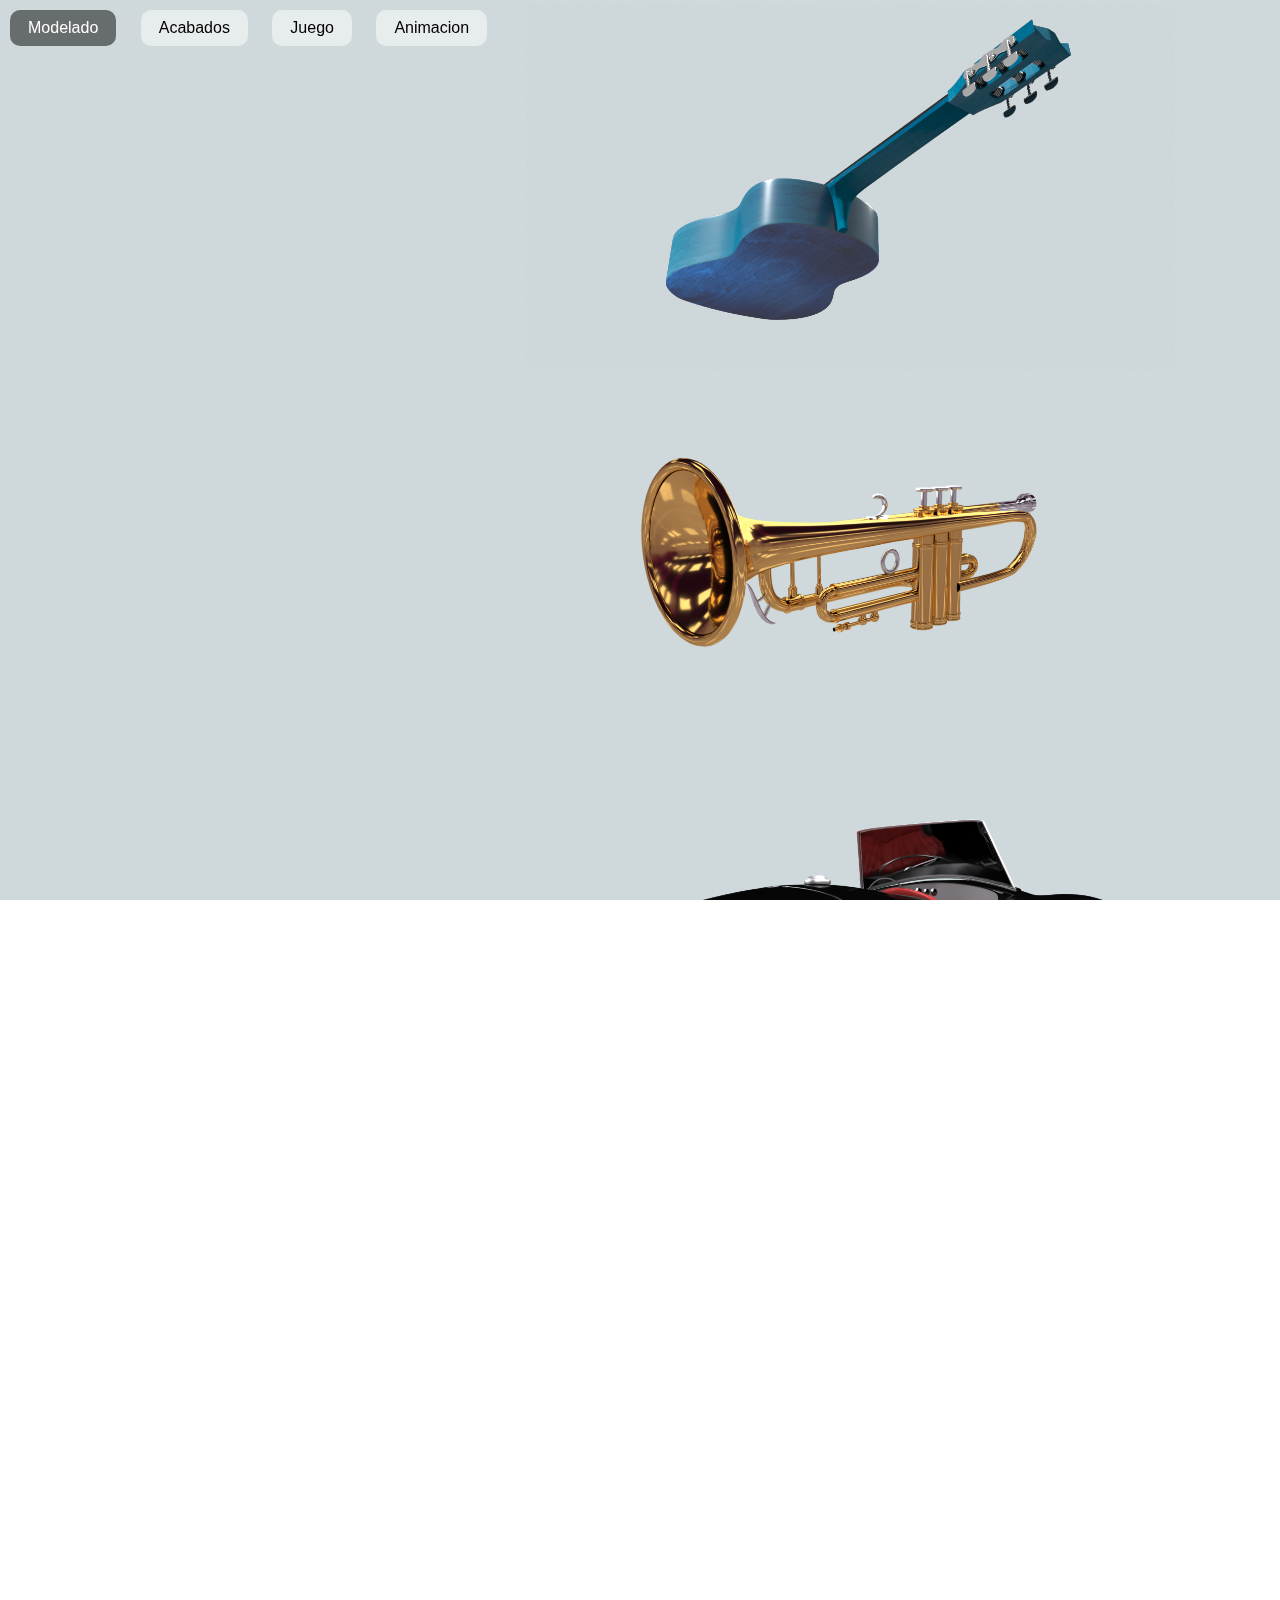
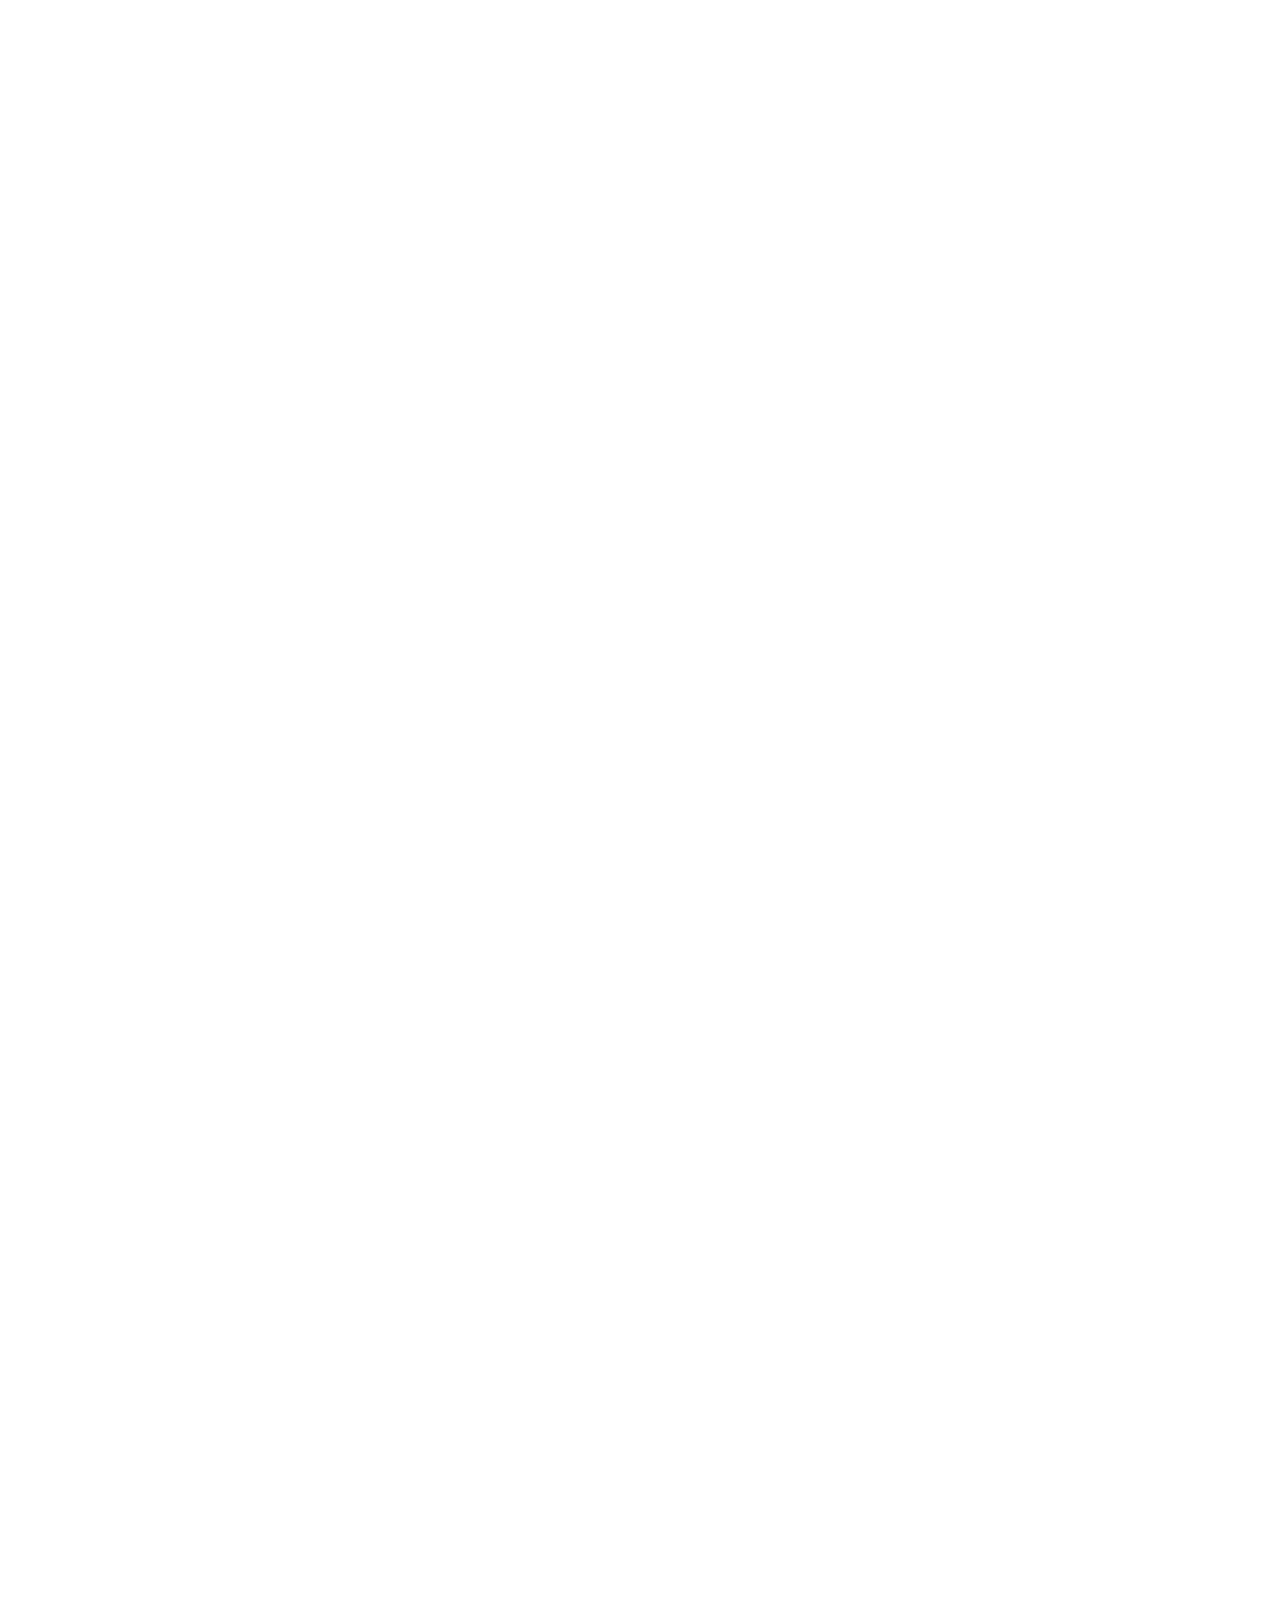
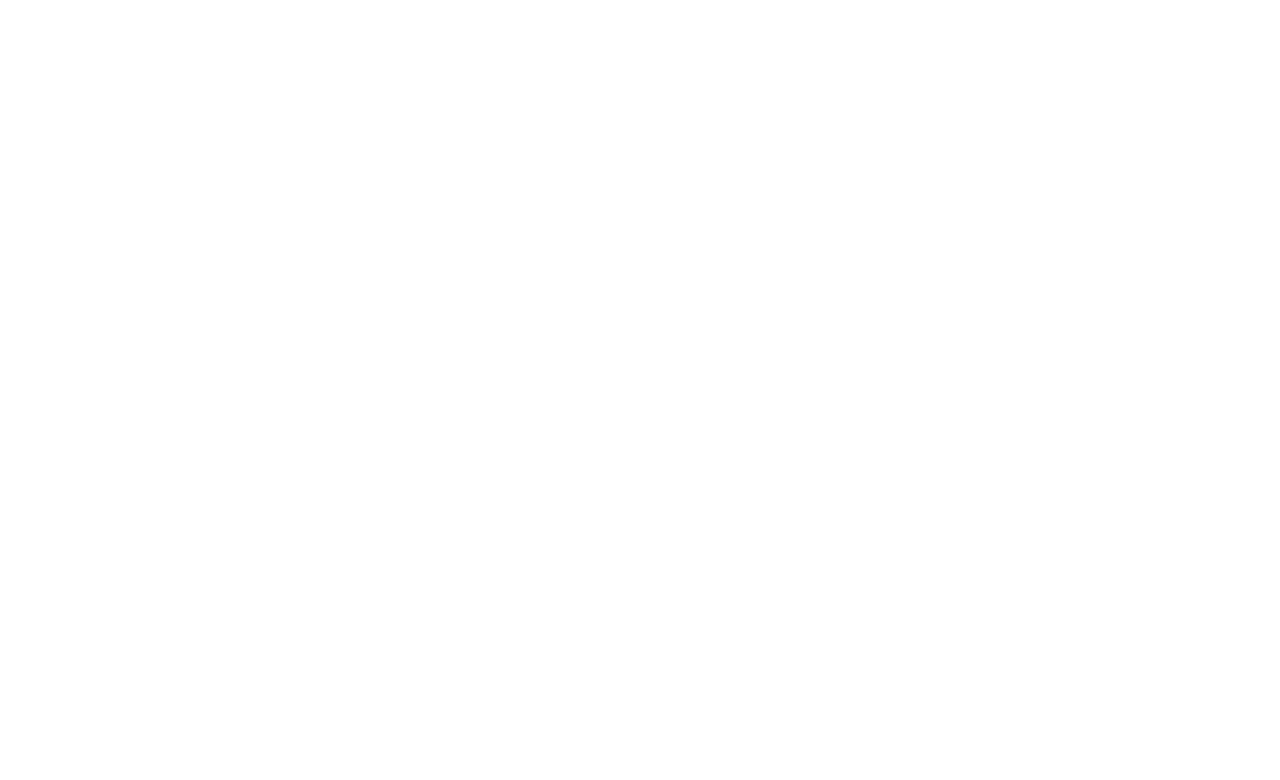
==== Portfoli_PaulaRamos.html @ d9720a5e "Add files via upload" ====
<!DOCTYPE html>
<html>
<head>
<title>Portfolio</title>
<link rel="stylesheet" type="text/css" href="css/jquery.fullPage.css" />
<link rel="stylesheet" type="text/css" href="css/mystyle.css"/>
<link rel="stylesheet" type="text/css" href="css/Porfoli_PaulaRamos.css"/>
<script src="http://ajax.googleapis.com/ajax/libs/jquery/1.10.2/jquery.min.js"></script>
<script src="http://ajax.googleapis.com/ajax/libs/jqueryui/1.9.1/jquery-ui.min.js"></script>
<script src="js/jquery.fullPage.js"></script>
<script src="js/main.js"></script>
</head>

<body>

	<nav>
		<ul id="menu">
			<li data-menuanchor="firstPage"><a href="#firstPage">Modelado</a></li>
			<li data-menuanchor="secondPage"><a href="#secondPage">Acabados</a></li>
			<li data-menuanchor="3rdPage"><a href="#3rdPage">Juego</a></li>
			<li data-menuanchor="4thpage"><a href="#4thpage">Animacion</a></li>
		</ul>
	</nav>

	<div id="fullpage">
	
		<div class="section" id="modelado">
			
			<section id="contenido">
			
				
				<div>
				<!--<img  class ="dragon" src="imagenes/bowie.jpg" alt="dragon" title ="holaaaa">-->
			
					<img  class ="dragon" src="imagenes/rs_Master_layerbeauty_001.png" alt="dragon" title ="holaaaa">
			 
			  </div>
			   <div>
				<img  class ="dragon" src="imagenes/trompeta.png" alt="dragon" title ="holaaaa">
			  </div>
			   <div>
				<img  class ="dragon" src="imagenes/RamosPaula_AC_Cobra5_001.png" alt="dragon" title ="holaaaa">
			  </div>
			  <img  class ="contenido_foto" src="cats.jpg" alt="dragon" title ="holaaaa">
			  
			<section/>
		
		</div>
		
		<div class="section" id= "acabados">
			
			<section id="contenido2">
			  <div>
				<img  class ="acabados" src="imagenes/casco.png" alt="dragon" title ="holaaaa">
			  </div>
			   <div>
				<img  class ="acabados" src="imagenes/espada.png" alt="dragon" title ="holaaaa">
			  </div>
			  
			
			<section/>
			
		</div>
			
		
		<div class="section" id= "juego">
			
			
			  <div>
				
                  <video width="1280" height="880" controls>
                <source src="Polygon Forest (in game).mp4" type="video/mp4">
  

                </video>
			  </div>
			  
			<section/>
		</div>
		<div class="section" id= "animacion">
            
                  <video width="1280" height="880" controls>
                <source src="Paperman Oscar Winner Disney HD.mp4" type="video/mp4">
  

                </video>
			
			
  

                </video>
			<section/>
		
		</div>
	</div>
	
</body>
</html>
---- css/mystyle.css ----
@CHARSET "ISO-8859-1";
/* Reset CSS
 * --------------------------------------- */
body,div,dl,dt,dd,ul,ol,li,h1,h2,h3,h4,h5,h6,pre,
form,fieldset,input,textarea,p,blockquote,th,td {
    padding: 0;
    margin: 0;
}
a{
	text-decoration:none;
}
table {
    border-spacing: 0;
}
fieldset,img {
    border: 0;
}
address,caption,cite,code,dfn,em,strong,th,var {
    font-weight: normal;
    font-style: normal;
}
strong{
	font-weight: bold;
}
ol,ul {
    list-style: none;
    margin:0;
    padding:0;
}
caption,th {
    text-align: left;

}
h1,h2,h3,h4,h5,h6 {
    font-weight: normal;
    font-size: 100%;
    margin:0;
    padding:0;
    color:#444;
}
q:before,q:after {
    content:'';
}
abbr,acronym { border: 0;
}


/* Custom CSS
 * --------------------------------------- */
body{
	font-family: arial,helvetica;
	color: #333;
	color: rgba(0,0,0,0.5);
}
.wrap{
	margin-left: auto;
	margin-right: auto;
	width: 960px;
	position: relative;
}
h1{
	font-size: 6em;
}
p{
	font-size: 2em;
}
.intro p{
	width: 50%;
	margin: 0 auto;
	font-size: 1.5em;
}
.section{
	text-align:center;
}
#menu li {
	display:inline-block;
	margin: 10px;
	color: #000;
	background:#fff;
	background: rgba(255,255,255, 0.5);
	-webkit-border-radius: 10px;
            border-radius: 10px;
}
#menu li.active{
	background:#666;
	background: rgba(0,0,0, 0.5);
	color: #fff;
}
#menu li a{
	text-decoration:none;
	color: #000;
}
#menu li.active a:hover{
	color: #000;
}
#menu li:hover{
	background: rgba(255,255,255, 0.8);
}
#menu li a,
#menu li.active a{
	padding: 9px 18px;
	display:block;
}
#menu li.active a{
	color: #fff;
}
#menu{
	position:fixed;
	top:0;
	left:0;
	height: 40px;
	z-index: 70;
	width: 100%;
	padding: 0;
	margin:0;
}
.twitter-share-button{
	position: fixed;
	z-index: 99;
	right: 149px;
	top: 9px;
}
#download{
	margin: 10px 0 0 0;
	padding: 15px 10px;
	color: #fff;
	text-shadow: 0 -1px 0 rgba(0,0,0,0.25);
	background-color: #49afcd;
	background-image: -moz-linear-gradient(top, #5bc0de, #2f96b4);
	background-image: -ms-linear-gradient(top, #5bc0de, #2f96b4);
	background-image: -webkit-gradient(linear,0 0,0 100%,from( #5bc0de),to( #2f96b4));
	background-image: -webkit-linear-gradient(top, #5bc0de, #2f96b4);
	background-image: -o-linear-gradient(top, #5bc0de, #2f96b4);
	background-image: linear-gradient(top, #5bc0de, #2f96b4);
	background-repeat: repeat-x;
	filter: progid:DXImageTransform.Microsoft.gradient(startColorstr='#5bc0de', endColorstr='#2f96b4', GradientType=0);
	border-color: #2f96b4 #2f96b4 #1f6377;
	border-color: rgba(0,0,0,.1) rgba(0,0,0,.1) rgba(0,0,0,.25);
	filter: progid:DXImageTransform.Microsoft.gradient(enabled=false);

	-webkit-border-radius: 6px;
	-moz-border-radius: 6px;
	border-radius: 6px;
	vertical-align: middle;
	cursor: pointer;
	display: inline-block;
	-webkit-box-shadow: inset 0 1px 0 rgba(255,255,255,0.2),0 1px 2px rgba(0,0,0,0.05);
	-moz-box-shadow: inset 0 1px 0 rgba(255,255,255,0.2),0 1px 2px rgba(0,0,0,0.05);
	box-shadow: inset 0 1px 0 rgba(255,255,255,0.2),0 1px 2px rgba(0,0,0,0.05);
}
#download a{
	text-decoration:none;
	color:#fff;
}
#download:hover{
	text-shadow: 0 -1px 0 rgba(0,0,0,.25);
	background-color: #2F96B4;
	background-position: 0 -15px;
	-webkit-transition: background-position .1s linear;
	-moz-transition: background-position .1s linear;
	-ms-transition: background-position .1s linear;
	-o-transition: background-position .1s linear;
	transition: background-position .1s linear;
}
#infoMenu{
	height: 20px;
	color: #f2f2f2;
	position:fixed;
	z-index:70;
	bottom:0;
	width:100%;
	text-align:right;
	font-size:0.9em;
	padding:8px 0 8px 0;
}
#infoMenu ul{
	padding: 0 40px;
}
#infoMenu li a{
	display: block;
	margin: 0 22px 0 0;
	color: #333;
}
#infoMenu li a:hover{
	text-decoration:underline;
}
#infoMenu li{
	display:inline-block;
	position:relative;
}
#examplesList{
	display:none;
	background: #282828;
	-webkit-border-radius: 6px;
	-moz-border-radius: 6px;
	border-radius: 6px;
	padding: 20px;
	float: left;
	position: absolute;
	bottom: 29px;
	right: 0;
	width:638px;
	text-align:left;
}
#examplesList ul{
	padding:0;
}
#examplesList ul li{
	display:block;
	margin: 5px 0;
}
#examplesList ul li a{
	color: #BDBDBD;
	margin:0;
}
#examplesList ul li a:hover{
	color: #f2f2f2;
}
#examplesList .column{
	float: left;
	margin: 0 20px 0 0;
}
#examplesList h3{
	color: #f2f2f2;
	font-size: 1.2em;
	margin: 0 0 15px 0;
	border-bottom: 1px solid rgba(0, 0, 0, 0.4);
	-webkit-box-shadow: 0 1px 0 rgba(255, 255, 255, 0.1);
	-moz-box-shadow: 0 1px 0 rgba(255,255,255,0.1);
	box-shadow: 0 1px 0 rgba(255, 255, 255, 0.1);
	padding: 0 0 5px 0;
}



/* Demos Menu
 * --------------------------------------- */
 #demosMenu{
	position:fixed;
	bottom: 10px;
	right:10px;
	z-index: 999;
 }
---- css/Porfoli_PaulaRamos.css ----
.dragon{
	float: relative;
	height: 365px;
	margin: 5px;
}
.acabados{
	float: relative;
	height: 500px;
	margin: 5px;
}


body 
	{
	background-color: white
	}

#contenido
	{
		background-color: none;
		width: 1700px ;
		height: 1090px;
		margin: auto;
		
	}
#contenido2	
	{
		background-color: none;
		width: 1700px ;
		height: 1090px;
		margin: auto;
	}
#contenido3	
	{
		background-color: none;
		width: 1700px ;
		height: 1090px;
		margin: auto;
	}
#contenido4	
	{
		background-color: none;
		width: 1700px ;
		height: 1090px;
		margin: auto;
	}
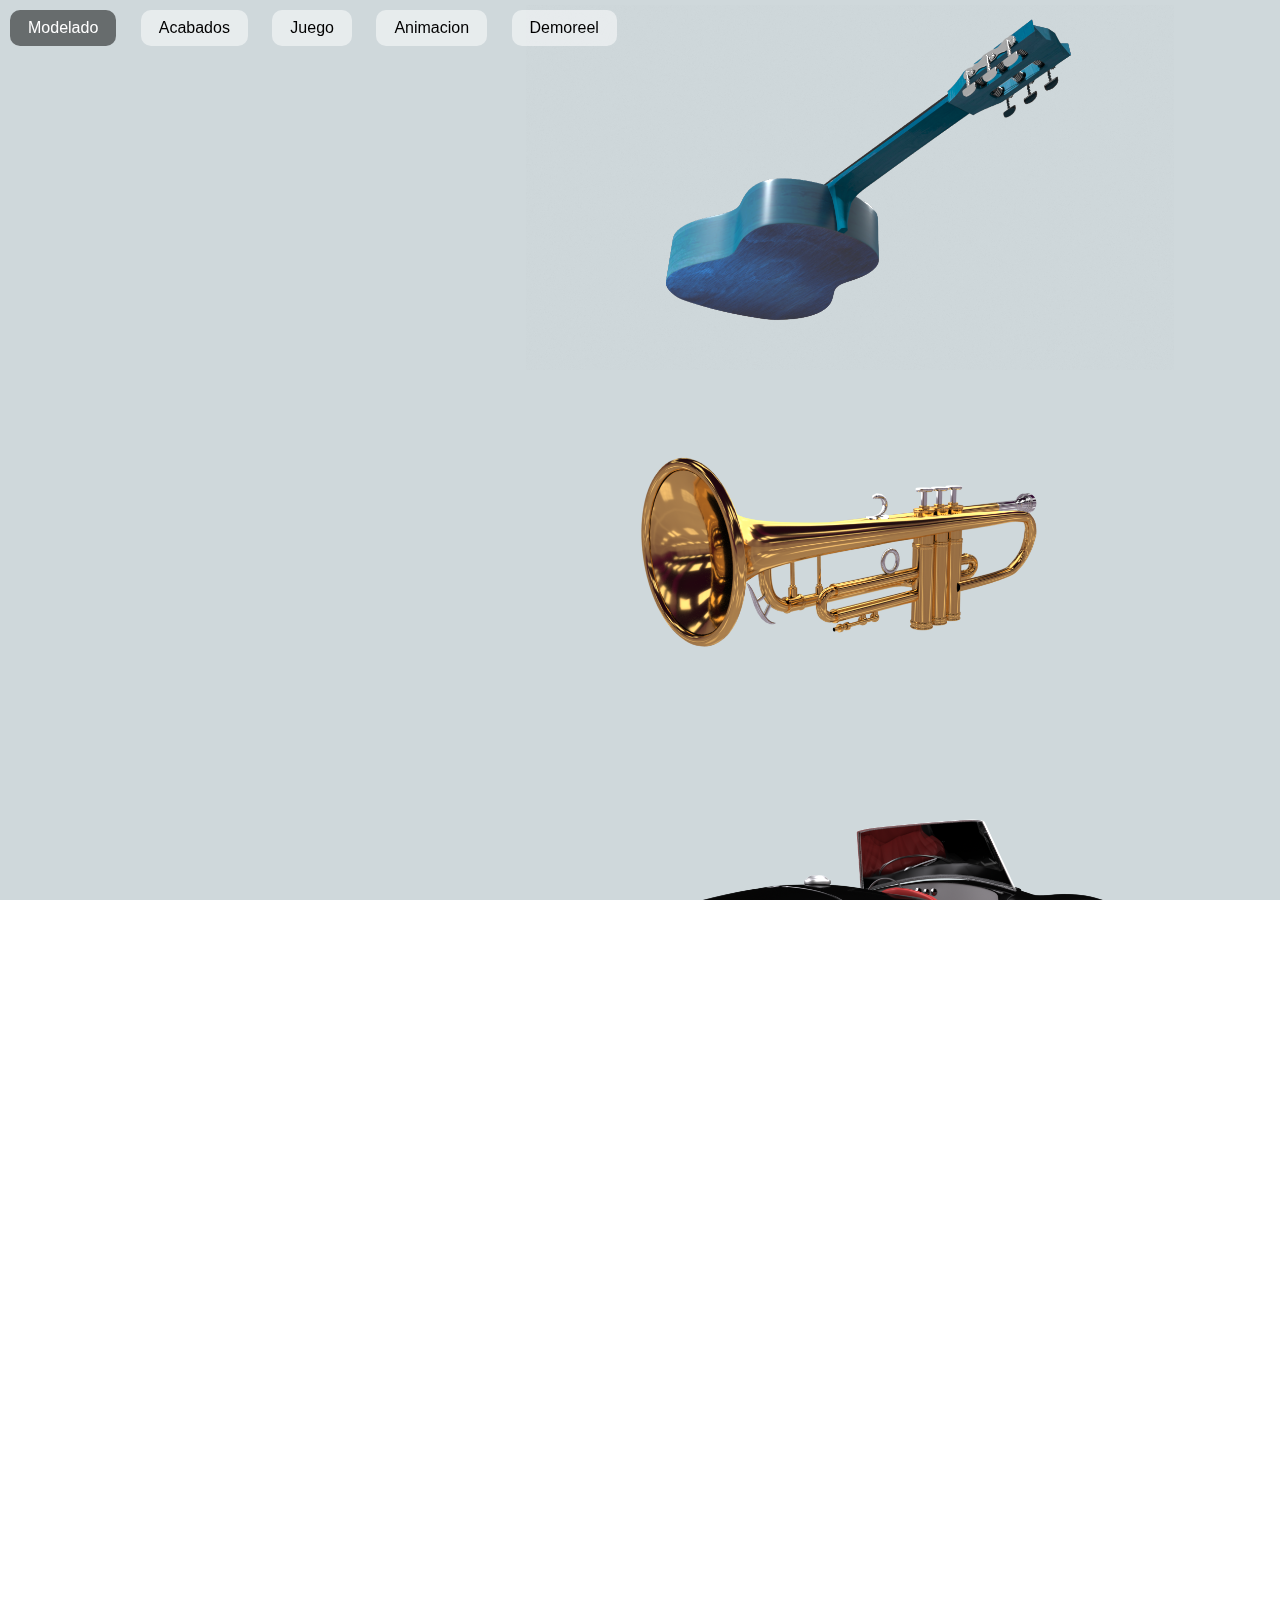
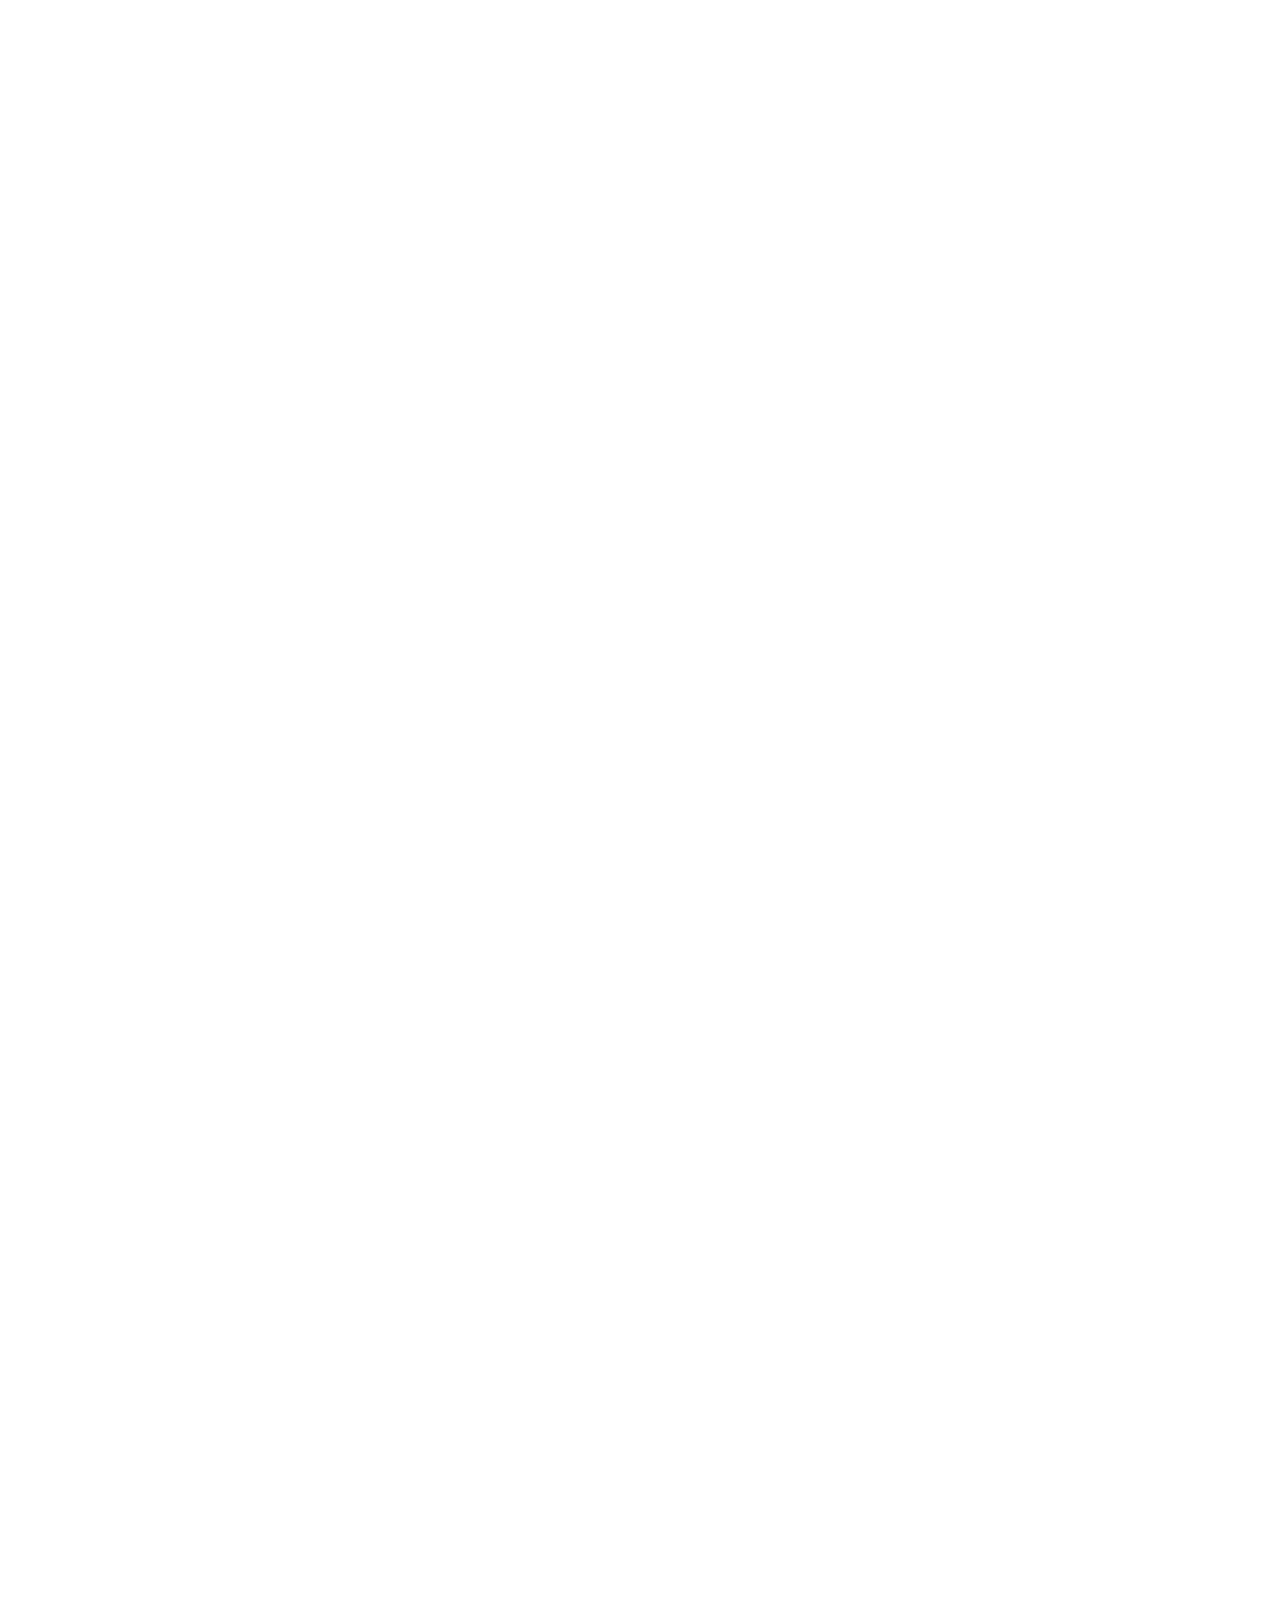
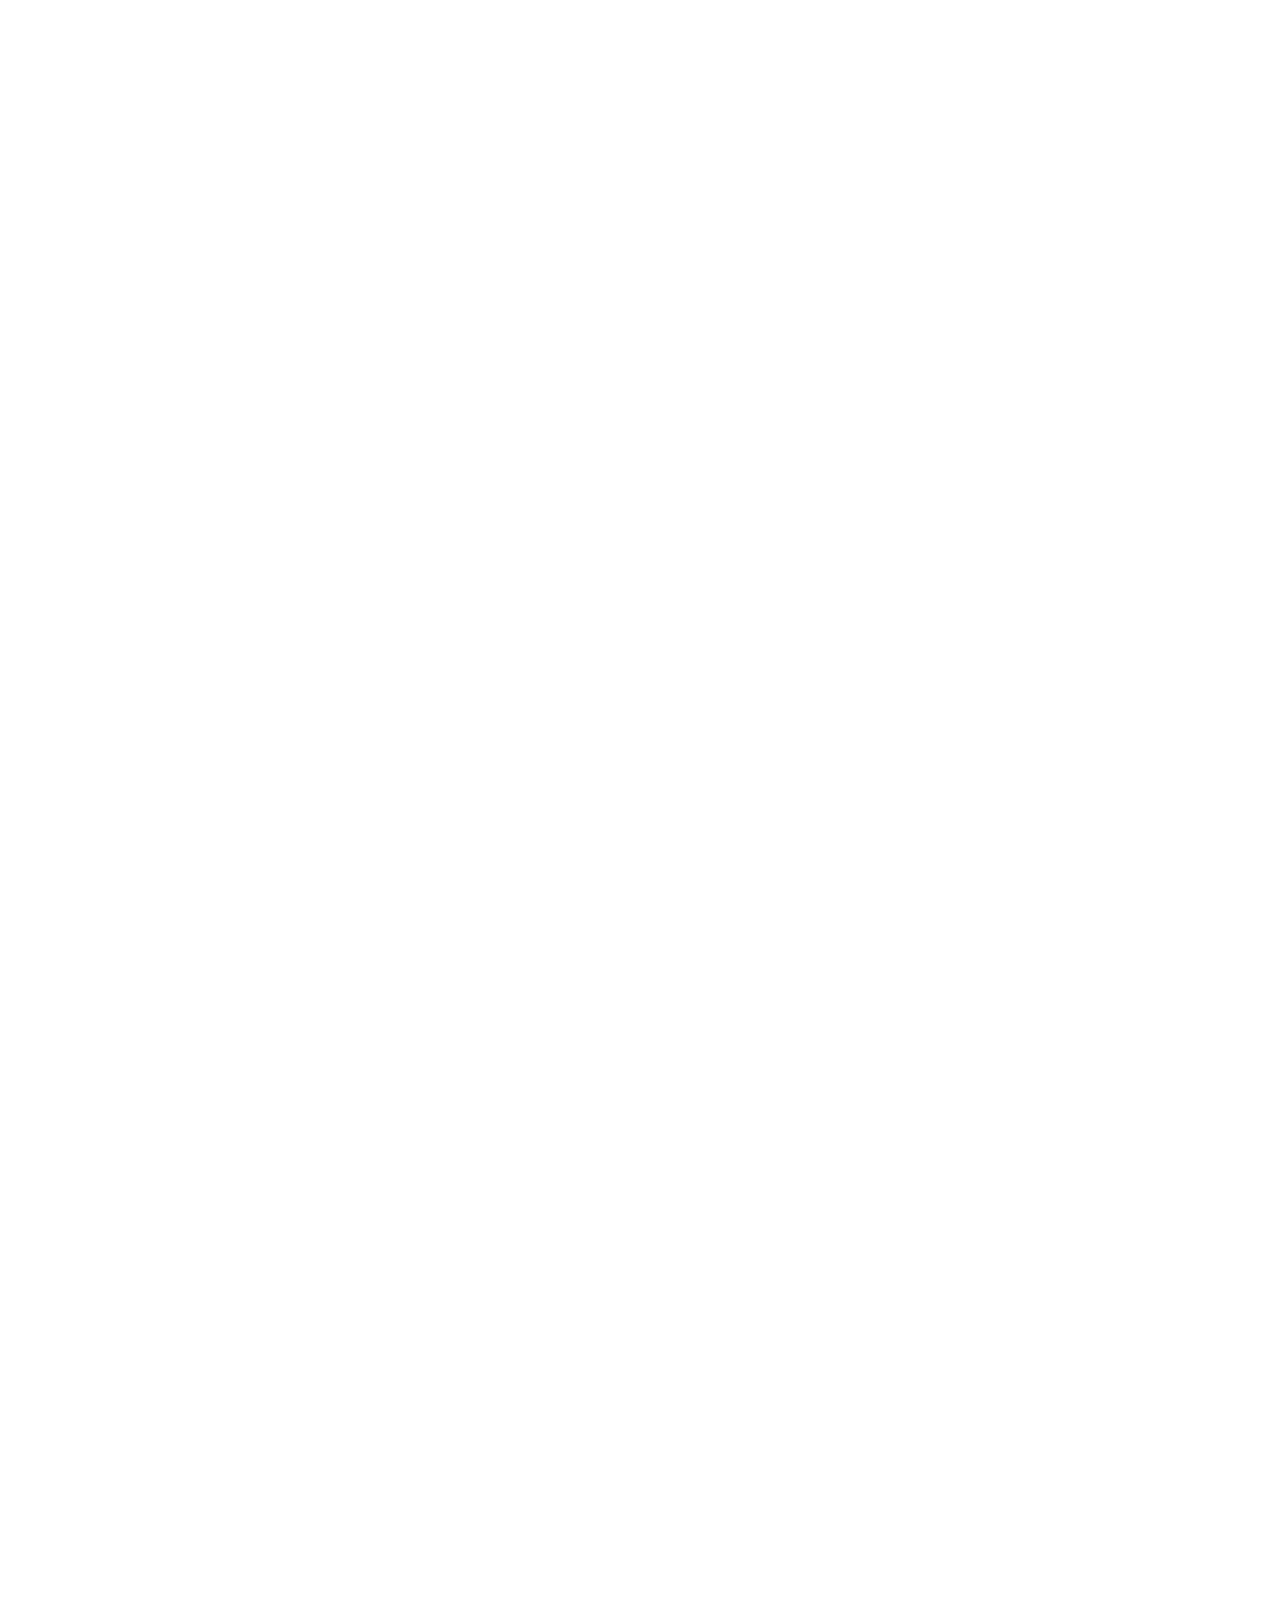
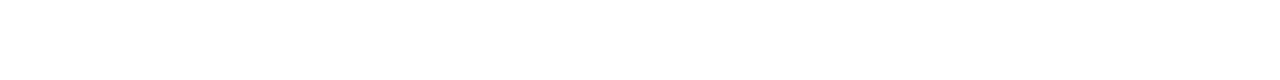
==== commit 0af83b2b: "Add files via upload" ====
--- a/Portfoli_PaulaRamos.html
+++ b/Portfoli_PaulaRamos.html
@@ -5,9 +5,17 @@
 <link rel="stylesheet" type="text/css" href="css/jquery.fullPage.css" />
 <link rel="stylesheet" type="text/css" href="css/mystyle.css"/>
 <link rel="stylesheet" type="text/css" href="css/Porfoli_PaulaRamos.css"/>
-<script src="http://ajax.googleapis.com/ajax/libs/jquery/1.10.2/jquery.min.js"></script>
-<script src="http://ajax.googleapis.com/ajax/libs/jqueryui/1.9.1/jquery-ui.min.js"></script>
+<!--<script src="http://ajax.googleapis.com/ajax/libs/jquery/1.10.2/jquery.min.js"></script>
+<script src="http://ajax.googleapis.com/ajax/libs/jqueryui/1.9.1/jquery-ui.min.js"></script>-->
+
+<script src="js/jquery-ui.min.js"></script>
+<script src="js/jquery-3.2.1.min.js"></script>
+
 <script src="js/jquery.fullPage.js"></script>
+
+
+
+
 <script src="js/main.js"></script>
 </head>
 
@@ -19,6 +27,7 @@
 			<li data-menuanchor="secondPage"><a href="#secondPage">Acabados</a></li>
 			<li data-menuanchor="3rdPage"><a href="#3rdPage">Juego</a></li>
 			<li data-menuanchor="4thpage"><a href="#4thpage">Animacion</a></li>
+            <li data-menuanchor="5thpage"><a href="#5thpage">Demoreel</a></li>
 		</ul>
 	</nav>
 
@@ -69,22 +78,38 @@
 			  <div>
 				
                   <video width="1280" height="880" controls>
-                <source src="Polygon Forest (in game).mp4" type="video/mp4">
+                <source src="juego.mp4" type="video/mp4">
   
 
                 </video>
 			  </div>
 			  
-			<section/>
+			
 		</div>
 		<div class="section" id= "animacion">
             
-                  <video width="1280" height="880" controls>
-                <source src="Paperman Oscar Winner Disney HD.mp4" type="video/mp4">
-  
-
-                </video>
-			
+              <div class=apartados>
+               <article>
+                  <iframe width="480" height="320" src="correr.mp4" type="video/mp4" frameborder="0" allowfullscreen></iframe>
+               </article>
+               <article>
+                  <iframe width="480" height="320" src="andar.mp4" type="video/mp4" frameborder="0" allowfullscreen></iframe>
+                  
+               </article>
+               <article>
+                  <iframe width="480" height="320" src="dragon.mp4" type="video/mp4"frameborder="0" allowfullscreen></iframe>
+               </article>
+            </div>
+            <div class=apartados2>
+               <article>
+                  <iframe width="480" height="320" src="gun.mp4" type="video/mp4" frameborder="0" allowfullscreen></iframe>
+               </article>
+               <article>
+                  <iframe width="480" height="320" src="patada.mp4" type="video/mp4" allowfullscreen></iframe>
+                  
+               </article>
+            
+            </div>
 			
   
 
@@ -92,6 +117,17 @@
 			<section/>
 		
 		</div>
+		<div class="section" id= "juego">
+			
+			
+			  <div>
+				
+                  <video width="1280" height="880" controls>
+                <source src="demoreel.mp4" type="video/mp4">
+  
+
+                </video>
+			  </div>
 	</div>
 	
 </body>
--- a/css/Porfoli_PaulaRamos.css
+++ b/css/Porfoli_PaulaRamos.css
@@ -47,6 +47,13 @@
 	}
 
 
-
+.apartados {
+columns: 3;
+column-gap: 80px;
+}
+.apartados2 {
+columns: 2;
+column-gap: 80px;
+}
 
 	
